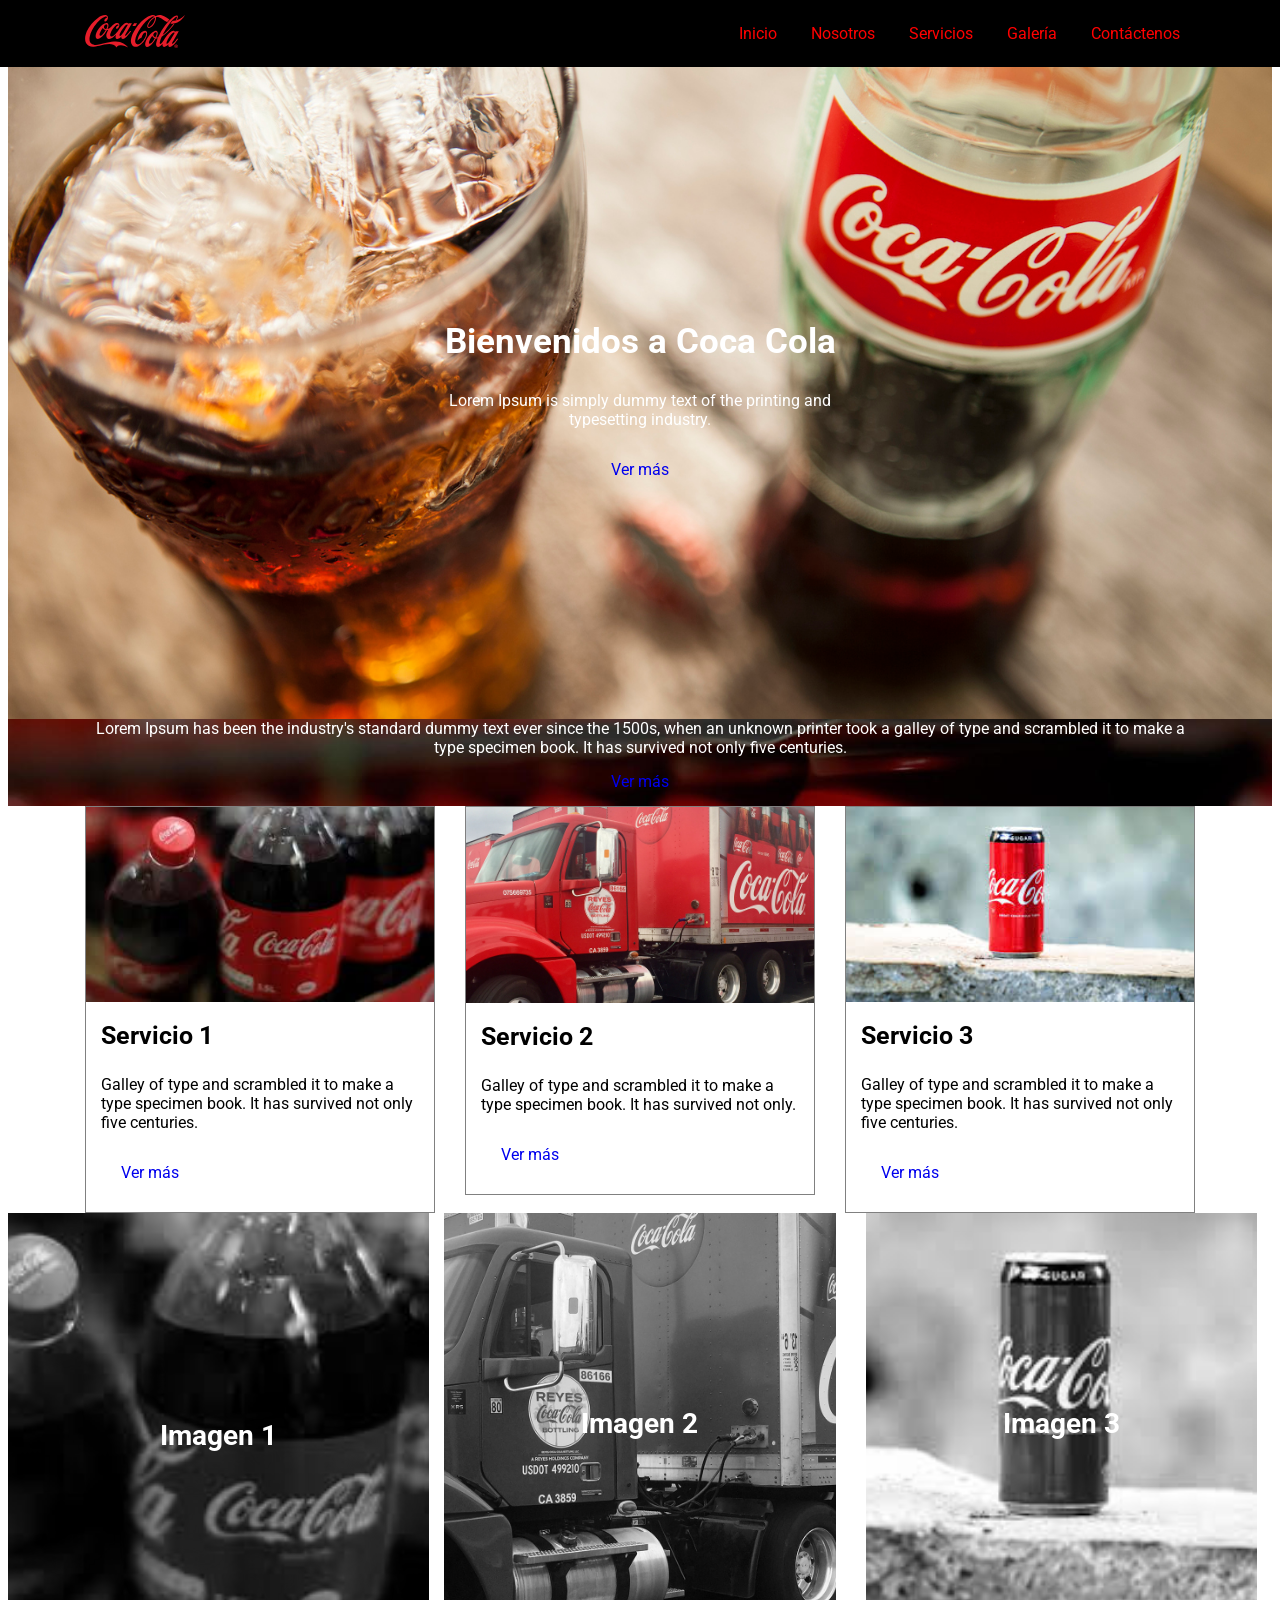
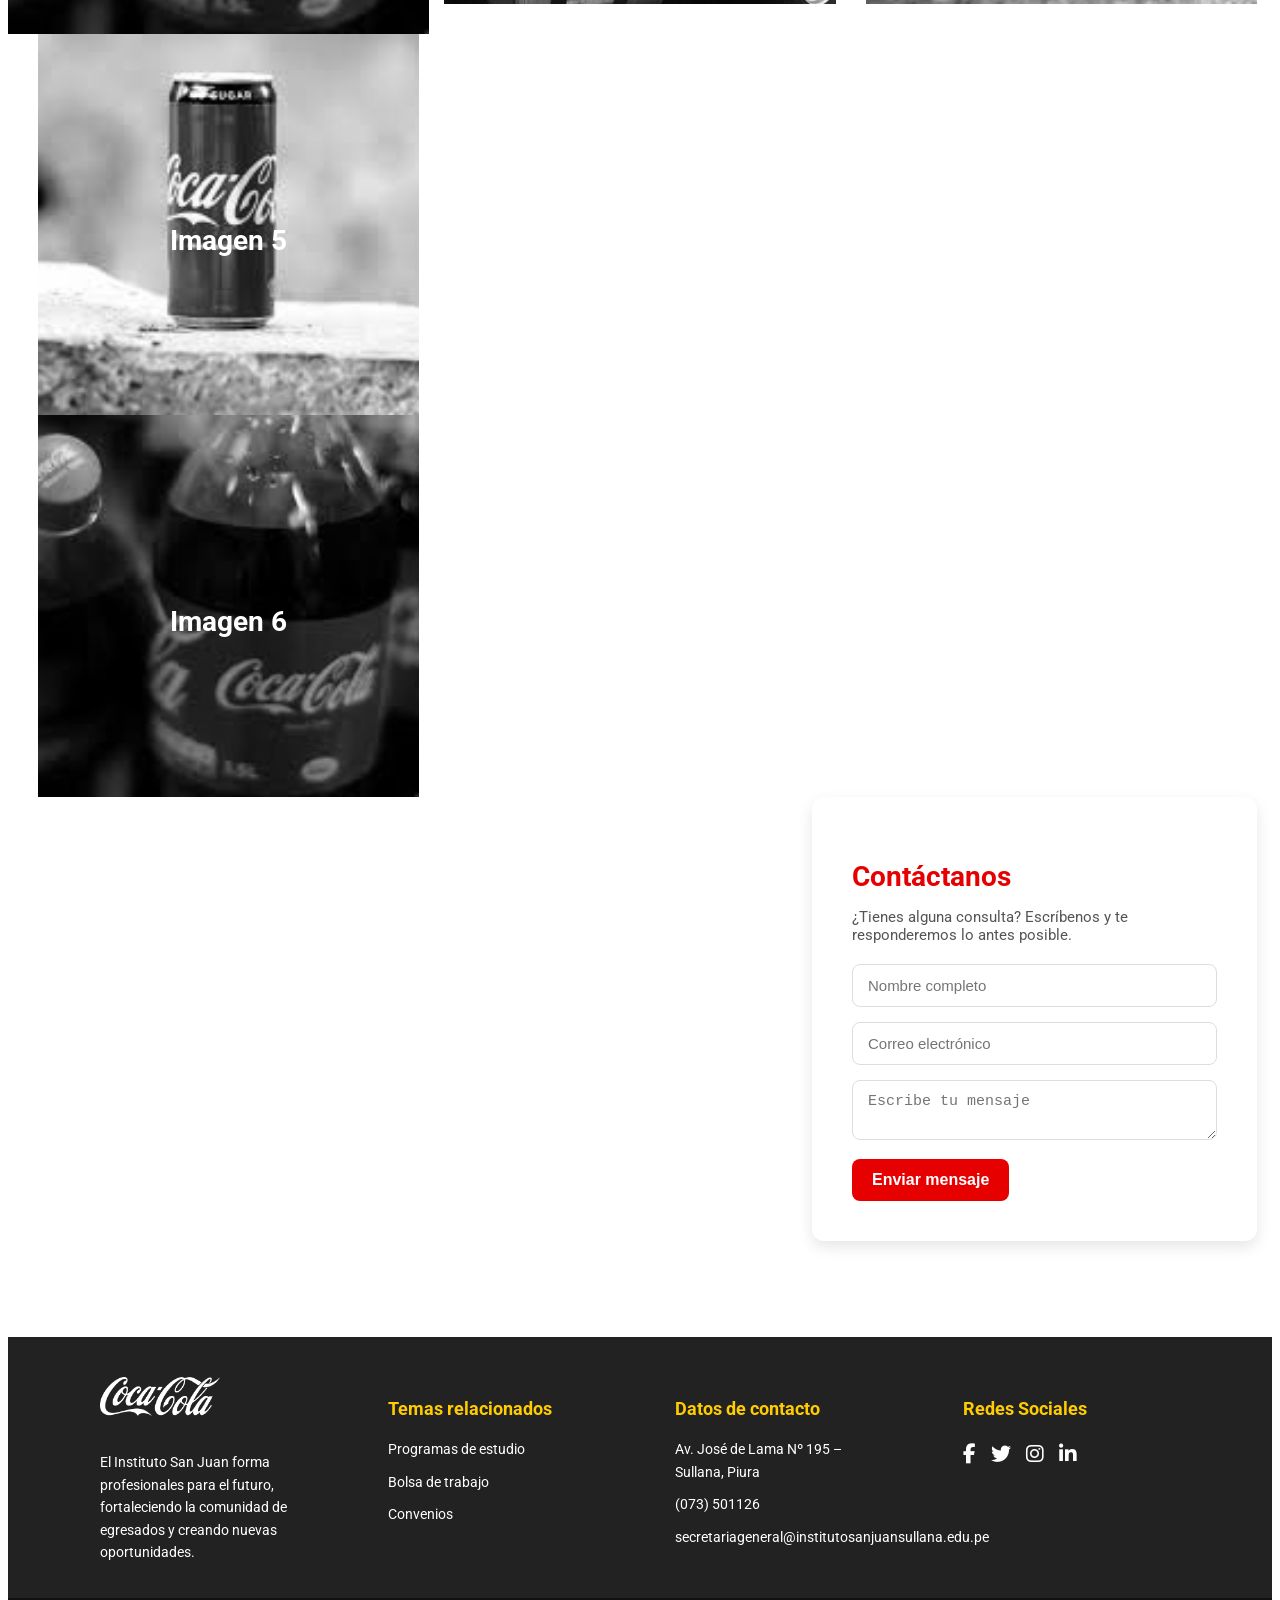
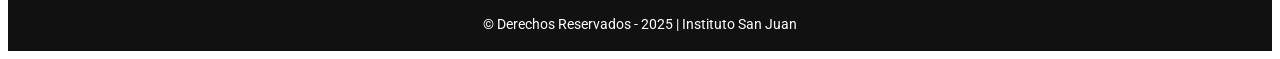
==== index.html @ f48cef4c "Add files via upload" ====
<!DOCTYPE html>
<html lang="es">
<head>
  <meta charset="utf-8">
  <meta name="description" content="Coca Cola es la bebida">
  <meta name="keywords" content="bebida,gaseosa,cola">
  <title>Inicio - Coca Cola</title>
  <link rel="shortcut icon" href="img/favicon.png">
  
  <!-- Fuente -->
  <link href="https://fonts.googleapis.com/css2?family=Roboto:wght@100..900&display=swap" rel="stylesheet">
  <link rel="stylesheet" href="https://cdnjs.cloudflare.com/ajax/libs/font-awesome/6.5.0/css/all.min.css">

  <!-- Estilos -->
  <link rel="stylesheet" href="css/normalize.css">
  <link rel="stylesheet" href="style.css">
</head>
<body> 

  <!-- Header -->
  <header>
    <div class="container">
      <a href="index.html">
        <img src="img/logo.svg" class="logo">	
      </a>
      <nav>
        <a href="#inicio">Inicio</a>
        <a href="#nosotros">Nosotros</a>
        <a href="#servicios">Servicios</a>
        <a href="#galeria">Galería</a>
        <a href="#contactenos">Contáctenos</a>
      </nav>
    </div>
  </header>

  <!-- Main -->
  <main>
    <!-- Inicio -->
    <section id="inicio">
      <img src="img/bannerprincipal.jpg" alt="Banner Coca Cola">
      <div class="bloque-inicio">
        <h1>Bienvenidos a Coca Cola</h1>
        <p>Lorem Ipsum is simply dummy text of the printing and typesetting industry.</p>
        <a href="#nosotros" class="boton">Ver más</a>
      </div>
    </section>

    <!-- Nosotros -->
    <section id="nosotros">
      <div class="container">
        <p>
          Lorem Ipsum has been the industry's standard dummy text ever since the 1500s, 
          when an unknown printer took a galley of type and scrambled it to make a type specimen book. 
          It has survived not only five centuries.
        </p>
        <a href="#nosotros" class="boton">Ver más</a>
      </div>
    </section>

    <!-- Servicios -->
    <section id="servicios">
      <div class="container">
        <div class="row">
          <div class="columna columna-33">
            <div class="bloque-servicio">
              <div class="bloque-img-servicio">
                <img src="img/servicio1.jpg" alt="Servicio 1">
              </div>
              <div class="bloque-contenido-servicio">
                <h3>Servicio 1</h3>
                <p>Galley of type and scrambled it to make a type specimen book. It has survived not only five centuries.</p>
                <a href="#" class="boton">Ver más</a>
              </div>
            </div>
          </div>

          <div class="columna columna-33">
            <div class="bloque-servicio">
              <div class="bloque-img-servicio">
                <img src="img/servicio2.jpg" alt="Servicio 2">
              </div>
              <div class="bloque-contenido-servicio">
                <h3>Servicio 2</h3>
                <p>Galley of type and scrambled it to make a type specimen book. It has survived not only.</p>
                <a href="#" class="boton">Ver más</a>
              </div>
            </div>
          </div>

          <div class="columna columna-33">
            <div class="bloque-servicio">
              <div class="bloque-img-servicio">
                <img src="img/servicio3.jpg" alt="Servicio 3">
              </div>
              <div class="bloque-contenido-servicio">
                <h3>Servicio 3</h3>
                <p>Galley of type and scrambled it to make a type specimen book. It has survived not only five centuries.</p>
                <a href="#" class="boton">Ver más</a>
              </div>
            </div>
          </div>
        </div>
      </div>
    </section>

    <!-- Galería -->
    <section id="galeria">
      <div class="container-fluid">
        <div class="row">
          <div class=" columna-33">
            <div class="cuadrado-perfecto">
              <img src="img/servicio1.jpg" alt="Imagen 1">
              <h4>Imagen 1</h4>
            </div>							
          </div>
          <div class="columna columna-33">
            <div class="cuadrado-perfecto">
              <img src="img/servicio2.jpg" alt="Imagen 2">
              <h4>Imagen 2</h4>
            </div>
          </div>
          <div class="columna columna-33">
            <div class="cuadrado-perfecto">
              <img src="img/servicio3.jpg" alt="Imagen 3">
              <h4>Imagen 3</h4>
            </div>
          </div>
          <div class="columna columna-33">
            <dsiv class="cuadrado-perfecto">
              <img src="img/servicio4.jpg" alt="Imagen 4">
              <h4>Imagen 4</h4>
            </div>	
          </div>
          <div class="columna columna-33">
            <div class="cuadrado-perfecto">
              <img src="img/servicio5.jpg" alt="Imagen 5">
              <h4>Imagen 5</h4>
            </div>
          </div>
          <div class="columna columna-33">
            <div class="cuadrado-perfecto">
              <img src="img/servicio6.jpg" alt="Imagen 6">
              <h4>Imagen 6</h4>
            </div>
          </div>
        </div>
      </div>
    </section>
    
    <!-- Contáctenos -->
<section id="contactenos" class="section">
  <!-- Mapa -->
  <div class="mapa">
    <iframe width="100%" height="100%" frameborder="0" 
      src="https://maps.google.com/maps?width=600&amp;height=400&amp;hl=es&amp;q=Perú&amp;t=&amp;z=12&amp;ie=UTF8&amp;iwloc=B&amp;output=embed">
    </iframe>
  </div>

  <!-- Formulario -->
  <div class="container">
    <div class="row">
      <div class="columna columna-41 empujar-58">
        <div class="formulario-contacto">
          <h2>Contáctanos</h2>
          <p>¿Tienes alguna consulta? Escríbenos y te responderemos lo antes posible.</p>
          <form action="" method="post">
            <div class="form-block">
              <input type="text" name="nombre" class="form-control" placeholder="Nombre completo" required>
            </div>
            <div class="form-block">
              <input type="email" name="email" class="form-control" placeholder="Correo electrónico" required>
            </div>
            <div class="form-block">
              <textarea name="mensaje" class="form-control" placeholder="Escribe tu mensaje" required></textarea>
            </div>
            <div class="form-block bloque-ultimo">
              <input type="submit" value="Enviar mensaje" class="boton boton-rojo">
            </div>
          </form>
        </div>
      </div>							
    </div>
  </div>
</section>

  </main>

  <!-- Footer -->
<footer>	
  <div class="container">
    <!-- Logo + descripción -->
    <div class="columna columna-25">
      <img src="img/logo-blanco.png" class="logo-footer" alt="Logo Instituto">	
      <p>
        El Instituto San Juan forma profesionales para el futuro, fortaleciendo la comunidad de egresados y creando nuevas oportunidades.
      </p>
    </div>

    <!-- Temas relacionados -->
    <div class="columna columna-25">
      <h3>Temas relacionados</h3>
      <ul>
        <li><a href="#">Programas de estudio</a></li>
        <li><a href="#">Bolsa de trabajo</a></li>
        <li><a href="#">Convenios</a></li>
      </ul>
    </div>

    <!-- Datos de contacto -->
    <div class="columna columna-25">
      <h3>Datos de contacto</h3>
      <ul>
        <li>Av. José de Lama Nº 195 – Sullana, Piura</li>
        <li>(073) 501126</li>
        <li>secretariageneral@institutosanjuansullana.edu.pe</li>
      </ul>
    </div>

    <!-- Redes Sociales -->
    <div class="columna columna-25">
      <h3>Redes Sociales</h3>
      <ul class="redes">
        <li><a href="#"><i class="fab fa-facebook-f"></i></a></li>
        <li><a href="#"><i class="fab fa-twitter"></i></a></li>
        <li><a href="#"><i class="fab fa-instagram"></i></a></li>
        <li><a href="#"><i class="fab fa-linkedin-in"></i></a></li>
      </ul>
    </div>
  </div>	

  <div class="barra-footer">
    &copy; Derechos Reservados - 2025 | Instituto San Juan			
  </div>
</footer>



</body>
</html>
---- style.css ----
/* ==============================
   RESETEO Y BASE
============================== */
* {
  box-sizing: border-box; /* evita crecimiento por padding/margin */
}

body {
  font-family: "Roboto";
  font-size: 16px;
}

p {
  color: black;
}

a {
  display: inline-block; /* inline con alto/ancho */
  text-decoration: none;
}

/* ==============================
   HEADER
============================== */
header {
  padding: 15px 0;
  position: fixed;
  top: 0;
  left: 0;
  z-index: 2;
  background-color: rgb(0, 0, 0);
  width: 100%;
}

header .container {
  display: flex;
  justify-content: space-between;
  align-items: center;
}

header .container .logo {
  width: 100px;
}

header .container nav a {
  color: rgb(255, 0, 0);
  margin: 0 15px;
}

/* ==============================
   LAYOUT (GRID)
============================== */
.container {
  width: 1140px;
  margin: 0 auto;
  padding: 0 15px;
  position: relative;
}

.container-fluid {
  width: 100%;
  padding: 0 15px;
  position: relative;
}

.row {
  display: flex;
  flex-wrap: wrap;
  margin: 0 -15px;
}

.columna {
  padding: 0 15px;
}

.columna-33 { width: 33.33%; }
.columna-41 { width: 41.66%; }
.columna-50 { width: 50%; }

.empujar-66 { margin-left: 66.66%; }
.empujar-58 { margin-left: 58.33%; }
.empujar-50 { margin-left: 50%; }
.empujar-0  { margin-left: 0; }

/* ==============================
   BOTONES
============================== */
.boton {
  text-align: center;
  text-decoration: none;
  padding: 15px 20px;
  border: none;
}

.boton.boton-rojo {
  background-color: red;
  color: rgb(255, 255, 255);
  font-size: 20px;
  font-weight: bold;
}

.boton.boton-blanco {
  background-color: white;
  color: red;
  font-size: 18px;
  font-weight: bold;
  border: 1px solid red;
}

.boton.boton-negro {
  background-color: black;
  color: white;
  font-size: 20px;
  font-weight: bold;
}

.boton.boton-negro:hover {
  background-color: white;
  color: black;
}

/* ==============================
   SECCIONES
============================== */
.seccion {
  padding: 60px 0;
}

/* ==============================
   CUADRADO PERFECTO (para galería, etc.)
============================== */
.cuadrado-perfecto {
  width: 100%;
  padding-bottom: 100%;
  position: relative;
}

.cuadrado-perfecto img {
  width: 100%;
  height: 100%;
  object-fit: cover;
  object-position: center;
  position: absolute;
  top: 0;
  left: 0;
}

/* ==============================
   INICIO
============================== */
#inicio {
  position: relative;
}

#inicio img {
  width: 100%;
  display: block;
}

#inicio .bloque-inicio {
  position: absolute;
  top: 40%;
  left: 50%;
  width: 400px;
  text-align: center;
  margin-left: -200px;
}

#inicio .bloque-inicio h1 {
  color: white;
  font-size: 35px;
}

#inicio .bloque-inicio p {
  color: white;
}

/* ==============================
   NOSOTROS
============================== */
#nosotros {
  background-image: url(img/latas.jpg);
  background-size: cover;
  color: white;
  text-align: center;
}

#nosotros p {
  color: white;
  font-size: 16px;
  margin: 0;
}

/* ==============================
   SERVICIOS
============================== */
#servicios .bloque-servicio {
  border: 1px solid gray;
}

#servicios .bloque-servicio .bloque-img-servicio img {
  width: 100%;
}

#servicios .bloque-servicio .bloque-contenido-servicio.cuadrado-perfecto {
  padding-bottom: 56.25%;  
}

#servicios .bloque-servicio .bloque-contenido-servicio {
  padding: 15px;
}

#servicios .bloque-servicio .bloque-contenido-servicio h3 {
  margin-top: 0;
  font-size: 25px;
}

/* ==============================
   GALERÍA
============================== */
#galeria h4 {
  padding: 0 15px;
  text-align: center;
  position: absolute;
  top: 40%;
  color: white;
  font-size: 28px;
  width: 100%;
}

#galeria img {
  filter: grayscale(1);
}

#galeria .cuadrado-perfecto:hover img {
  filter: grayscale(0);
}

#galeria .cuadrado-perfecto:hover h4 {
  display: none;
}

/* ===========================
   SECCIÓN CONTACTENOS
   =========================== */
#contactenos {
  position: relative;
  display: flex;
  flex-wrap: wrap;
  min-height: 500px;
}

#contactenos .mapa {
  flex: 1;
  min-height: 100px;
}

#contactenos iframe {
  width: 100%;
  height: 100%;
  border: none;
}

.formulario-contacto {
  background: white;
  padding: 40px;
  border-radius: 12px;
  box-shadow: 0 6px 15px rgba(0,0,0,0.1);
  position: relative;
  z-index: 2;
}

.formulario-contacto h2 {
  margin-bottom: 10px;
  font-size: 28px;
  color: #e60000;
}

.formulario-contacto p {
  margin-bottom: 20px;
  color: #555;
  font-size: 15px;
}

/* Inputs */
.formulario-contacto .form-control {
  width: 100%;
  padding: 12px 15px;
  border: 1px solid #ddd;
  border-radius: 8px;
  margin-bottom: 15px;
  font-size: 15px;
  transition: all 0.3s;
}

.formulario-contacto .form-control:focus {
  border-color: #e60000;
  outline: none;
  box-shadow: 0 0 8px rgba(230, 0, 0, 0.3);
}

/* Botón */
.formulario-contacto .boton {
  display: inline-block;
  padding: 12px 20px;
  font-size: 16px;
  border-radius: 8px;
  cursor: pointer;
  text-align: center;
}

.formulario-contacto .boton-rojo {
  background: #e60000;
  color: white;
  border: none;
  transition: background 0.3s;
}

.formulario-contacto .boton-rojo:hover {
  background: #c40000;
}


/* ===========================
   FOOTER
   =========================== */
footer {
  background: #222;
  color: white;
  padding-top: 40px;
  margin-top: 40px;
  width: 100%;
  font-size: 14px;
  line-height: 1.6;
}

footer .container {
  display: flex;
  flex-wrap: wrap;
  justify-content: space-between; /* ✅ distribuye mejor las columnas */
  gap: 40px; /* ✅ más separación entre columnas */
  max-width: 1140px;
  margin: 0 auto;
  padding: 0 15px;
}

/* Columnas */
footer .columna {
  flex: 1;
  min-width: 220px;
}

footer .logo-footer {
  width: 120px;
  margin-bottom: 15px;
}

/* Titulos */
footer h3 {
  margin-bottom: 15px;
  font-size: 18px;
  color: #ffcc00;
}

/* Texto */
footer p {
  margin-bottom: 15px;
  color: white;
}

/* Listas */
footer ul {
  list-style: none;
  padding: 0;
  margin: 0;
}

footer ul li {
  margin-bottom: 10px;
}

footer ul li a {
  color: white;
  text-decoration: none;
  transition: color 0.3s;
}

footer ul li a:hover {
  color: #ffcc00;
}

/* Redes sociales */
.redes {
  display: flex;
  gap: 15px;
  padding: 0;
  margin-top: 10px; /* ✅ separa de "Datos de contacto" */
}

.redes a {
  color: white;
  font-size: 20px;
  transition: color 0.3s;
}

.redes a:hover {
  color: #ffcc00;
}

/* Barra inferior */
.barra-footer {
  text-align: center;
  padding: 15px;
  background: #111;
  margin-top: 20px;
  font-size: 14px;
}
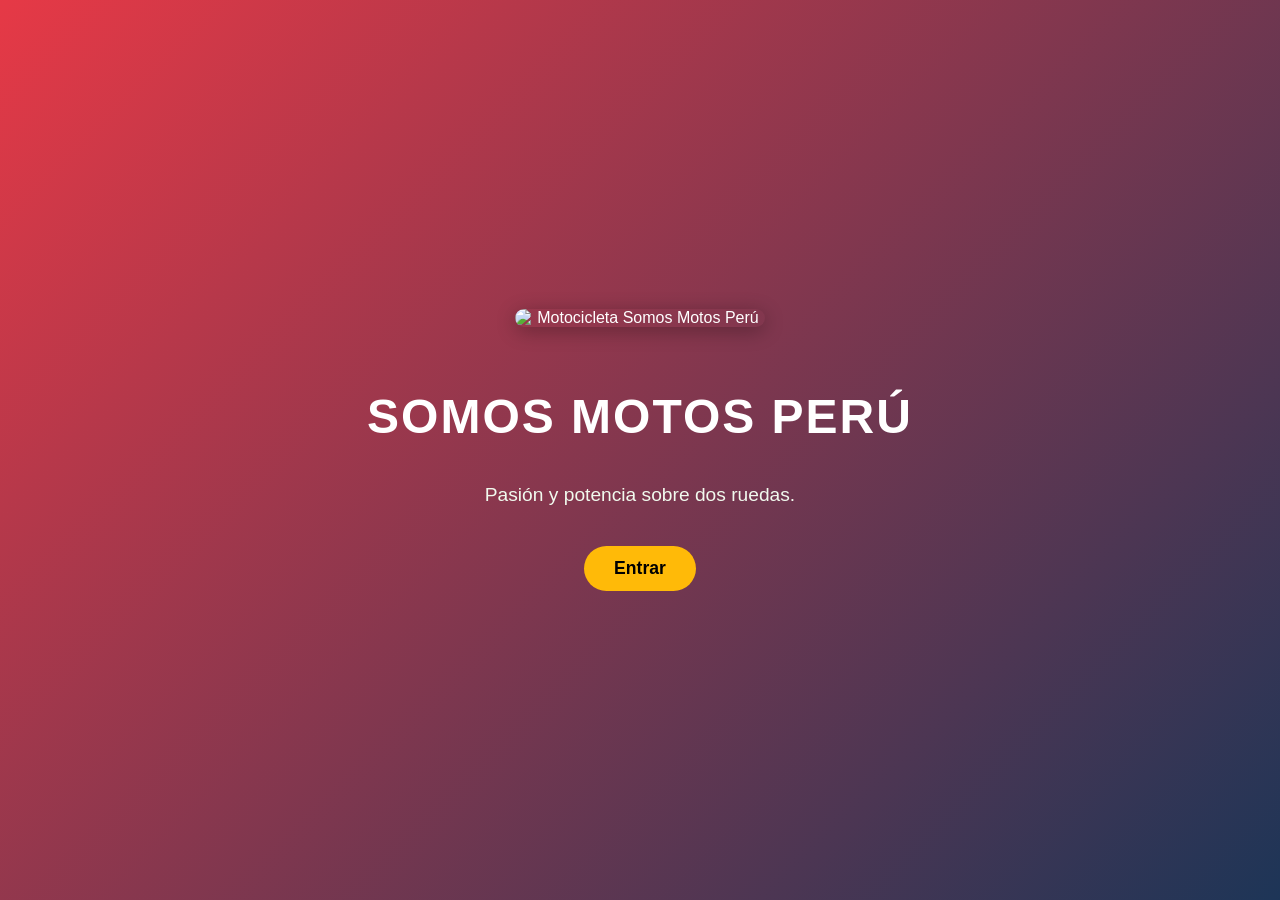
==== commit 25e2777a: "Add files via upload" ====
--- a/index.html
+++ b/index.html
@@ -1,239 +1,63 @@
 <!DOCTYPE html>
 <html lang="es">
 <head>
-  <meta charset="utf-8">
-  <meta name="description" content="Coca Cola es la bebida">
-  <meta name="keywords" content="bebida,gaseosa,cola">
-  <title>Inicio - Coca Cola</title>
-  <link rel="shortcut icon" href="img/favicon.png">
-  
-  <!-- Fuente -->
-  <link href="https://fonts.googleapis.com/css2?family=Roboto:wght@100..900&display=swap" rel="stylesheet">
-  <link rel="stylesheet" href="https://cdnjs.cloudflare.com/ajax/libs/font-awesome/6.5.0/css/all.min.css">
+  <meta charset="UTF-8">
+  <meta name="viewport" content="width=device-width, initial-scale=1.0">
+  <title>Somos Motos Perú</title>
+  <style>
+    body {
+      margin: 0;
+      font-family: Arial, Helvetica, sans-serif;
+      background: linear-gradient(135deg, #e63946, #1d3557);
+      color: white;
+      text-align: center;
+      height: 100vh;
+      display: flex;
+      flex-direction: column;
+      justify-content: center;
+      align-items: center;
+    }
 
-  <!-- Estilos -->
-  <link rel="stylesheet" href="css/normalize.css">
-  <link rel="stylesheet" href="style.css">
+    h1 {
+      font-size: 3em;
+      margin-bottom: 20px;
+      text-transform: uppercase;
+      letter-spacing: 2px;
+    }
+
+    p {
+      font-size: 1.2em;
+      margin-bottom: 40px;
+      color: #f1faee;
+    }
+
+    a {
+      background: #ffba08;
+      color: #000;
+      text-decoration: none;
+      padding: 12px 30px;
+      border-radius: 30px;
+      font-weight: bold;
+      font-size: 1.1em;
+      transition: background 0.3s;
+    }
+
+    a:hover {
+      background: #ffd166;
+    }
+
+    img {
+      width: 250px;
+      border-radius: 10px;
+      margin-bottom: 30px;
+      box-shadow: 0 4px 20px rgba(0,0,0,0.3);
+    }
+  </style>
 </head>
-<body> 
-
-  <!-- Header -->
-  <header>
-    <div class="container">
-      <a href="index.html">
-        <img src="img/logo.svg" class="logo">	
-      </a>
-      <nav>
-        <a href="#inicio">Inicio</a>
-        <a href="#nosotros">Nosotros</a>
-        <a href="#servicios">Servicios</a>
-        <a href="#galeria">Galería</a>
-        <a href="#contactenos">Contáctenos</a>
-      </nav>
-    </div>
-  </header>
-
-  <!-- Main -->
-  <main>
-    <!-- Inicio -->
-    <section id="inicio">
-      <img src="img/bannerprincipal.jpg" alt="Banner Coca Cola">
-      <div class="bloque-inicio">
-        <h1>Bienvenidos a Coca Cola</h1>
-        <p>Lorem Ipsum is simply dummy text of the printing and typesetting industry.</p>
-        <a href="#nosotros" class="boton">Ver más</a>
-      </div>
-    </section>
-
-    <!-- Nosotros -->
-    <section id="nosotros">
-      <div class="container">
-        <p>
-          Lorem Ipsum has been the industry's standard dummy text ever since the 1500s, 
-          when an unknown printer took a galley of type and scrambled it to make a type specimen book. 
-          It has survived not only five centuries.
-        </p>
-        <a href="#nosotros" class="boton">Ver más</a>
-      </div>
-    </section>
-
-    <!-- Servicios -->
-    <section id="servicios">
-      <div class="container">
-        <div class="row">
-          <div class="columna columna-33">
-            <div class="bloque-servicio">
-              <div class="bloque-img-servicio">
-                <img src="img/servicio1.jpg" alt="Servicio 1">
-              </div>
-              <div class="bloque-contenido-servicio">
-                <h3>Servicio 1</h3>
-                <p>Galley of type and scrambled it to make a type specimen book. It has survived not only five centuries.</p>
-                <a href="#" class="boton">Ver más</a>
-              </div>
-            </div>
-          </div>
-
-          <div class="columna columna-33">
-            <div class="bloque-servicio">
-              <div class="bloque-img-servicio">
-                <img src="img/servicio2.jpg" alt="Servicio 2">
-              </div>
-              <div class="bloque-contenido-servicio">
-                <h3>Servicio 2</h3>
-                <p>Galley of type and scrambled it to make a type specimen book. It has survived not only.</p>
-                <a href="#" class="boton">Ver más</a>
-              </div>
-            </div>
-          </div>
-
-          <div class="columna columna-33">
-            <div class="bloque-servicio">
-              <div class="bloque-img-servicio">
-                <img src="img/servicio3.jpg" alt="Servicio 3">
-              </div>
-              <div class="bloque-contenido-servicio">
-                <h3>Servicio 3</h3>
-                <p>Galley of type and scrambled it to make a type specimen book. It has survived not only five centuries.</p>
-                <a href="#" class="boton">Ver más</a>
-              </div>
-            </div>
-          </div>
-        </div>
-      </div>
-    </section>
-
-    <!-- Galería -->
-    <section id="galeria">
-      <div class="container-fluid">
-        <div class="row">
-          <div class=" columna-33">
-            <div class="cuadrado-perfecto">
-              <img src="img/servicio1.jpg" alt="Imagen 1">
-              <h4>Imagen 1</h4>
-            </div>							
-          </div>
-          <div class="columna columna-33">
-            <div class="cuadrado-perfecto">
-              <img src="img/servicio2.jpg" alt="Imagen 2">
-              <h4>Imagen 2</h4>
-            </div>
-          </div>
-          <div class="columna columna-33">
-            <div class="cuadrado-perfecto">
-              <img src="img/servicio3.jpg" alt="Imagen 3">
-              <h4>Imagen 3</h4>
-            </div>
-          </div>
-          <div class="columna columna-33">
-            <dsiv class="cuadrado-perfecto">
-              <img src="img/servicio4.jpg" alt="Imagen 4">
-              <h4>Imagen 4</h4>
-            </div>	
-          </div>
-          <div class="columna columna-33">
-            <div class="cuadrado-perfecto">
-              <img src="img/servicio5.jpg" alt="Imagen 5">
-              <h4>Imagen 5</h4>
-            </div>
-          </div>
-          <div class="columna columna-33">
-            <div class="cuadrado-perfecto">
-              <img src="img/servicio6.jpg" alt="Imagen 6">
-              <h4>Imagen 6</h4>
-            </div>
-          </div>
-        </div>
-      </div>
-    </section>
-    
-    <!-- Contáctenos -->
-<section id="contactenos" class="section">
-  <!-- Mapa -->
-  <div class="mapa">
-    <iframe width="100%" height="100%" frameborder="0" 
-      src="https://maps.google.com/maps?width=600&amp;height=400&amp;hl=es&amp;q=Perú&amp;t=&amp;z=12&amp;ie=UTF8&amp;iwloc=B&amp;output=embed">
-    </iframe>
-  </div>
-
-  <!-- Formulario -->
-  <div class="container">
-    <div class="row">
-      <div class="columna columna-41 empujar-58">
-        <div class="formulario-contacto">
-          <h2>Contáctanos</h2>
-          <p>¿Tienes alguna consulta? Escríbenos y te responderemos lo antes posible.</p>
-          <form action="" method="post">
-            <div class="form-block">
-              <input type="text" name="nombre" class="form-control" placeholder="Nombre completo" required>
-            </div>
-            <div class="form-block">
-              <input type="email" name="email" class="form-control" placeholder="Correo electrónico" required>
-            </div>
-            <div class="form-block">
-              <textarea name="mensaje" class="form-control" placeholder="Escribe tu mensaje" required></textarea>
-            </div>
-            <div class="form-block bloque-ultimo">
-              <input type="submit" value="Enviar mensaje" class="boton boton-rojo">
-            </div>
-          </form>
-        </div>
-      </div>							
-    </div>
-  </div>
-</section>
-
-  </main>
-
-  <!-- Footer -->
-<footer>	
-  <div class="container">
-    <!-- Logo + descripción -->
-    <div class="columna columna-25">
-      <img src="img/logo-blanco.png" class="logo-footer" alt="Logo Instituto">	
-      <p>
-        El Instituto San Juan forma profesionales para el futuro, fortaleciendo la comunidad de egresados y creando nuevas oportunidades.
-      </p>
-    </div>
-
-    <!-- Temas relacionados -->
-    <div class="columna columna-25">
-      <h3>Temas relacionados</h3>
-      <ul>
-        <li><a href="#">Programas de estudio</a></li>
-        <li><a href="#">Bolsa de trabajo</a></li>
-        <li><a href="#">Convenios</a></li>
-      </ul>
-    </div>
-
-    <!-- Datos de contacto -->
-    <div class="columna columna-25">
-      <h3>Datos de contacto</h3>
-      <ul>
-        <li>Av. José de Lama Nº 195 – Sullana, Piura</li>
-        <li>(073) 501126</li>
-        <li>secretariageneral@institutosanjuansullana.edu.pe</li>
-      </ul>
-    </div>
-
-    <!-- Redes Sociales -->
-    <div class="columna columna-25">
-      <h3>Redes Sociales</h3>
-      <ul class="redes">
-        <li><a href="#"><i class="fab fa-facebook-f"></i></a></li>
-        <li><a href="#"><i class="fab fa-twitter"></i></a></li>
-        <li><a href="#"><i class="fab fa-instagram"></i></a></li>
-        <li><a href="#"><i class="fab fa-linkedin-in"></i></a></li>
-      </ul>
-    </div>
-  </div>	
-
-  <div class="barra-footer">
-    &copy; Derechos Reservados - 2025 | Instituto San Juan			
-  </div>
-</footer>
-
-
-
+<body>
+  <img src="img/moto.jpg" alt="Motocicleta Somos Motos Perú">
+  <h1>Somos Motos Perú</h1>
+  <p>Pasión y potencia sobre dos ruedas.</p>
+  <a href="pag2.html">Entrar</a>
 </body>
 </html>
